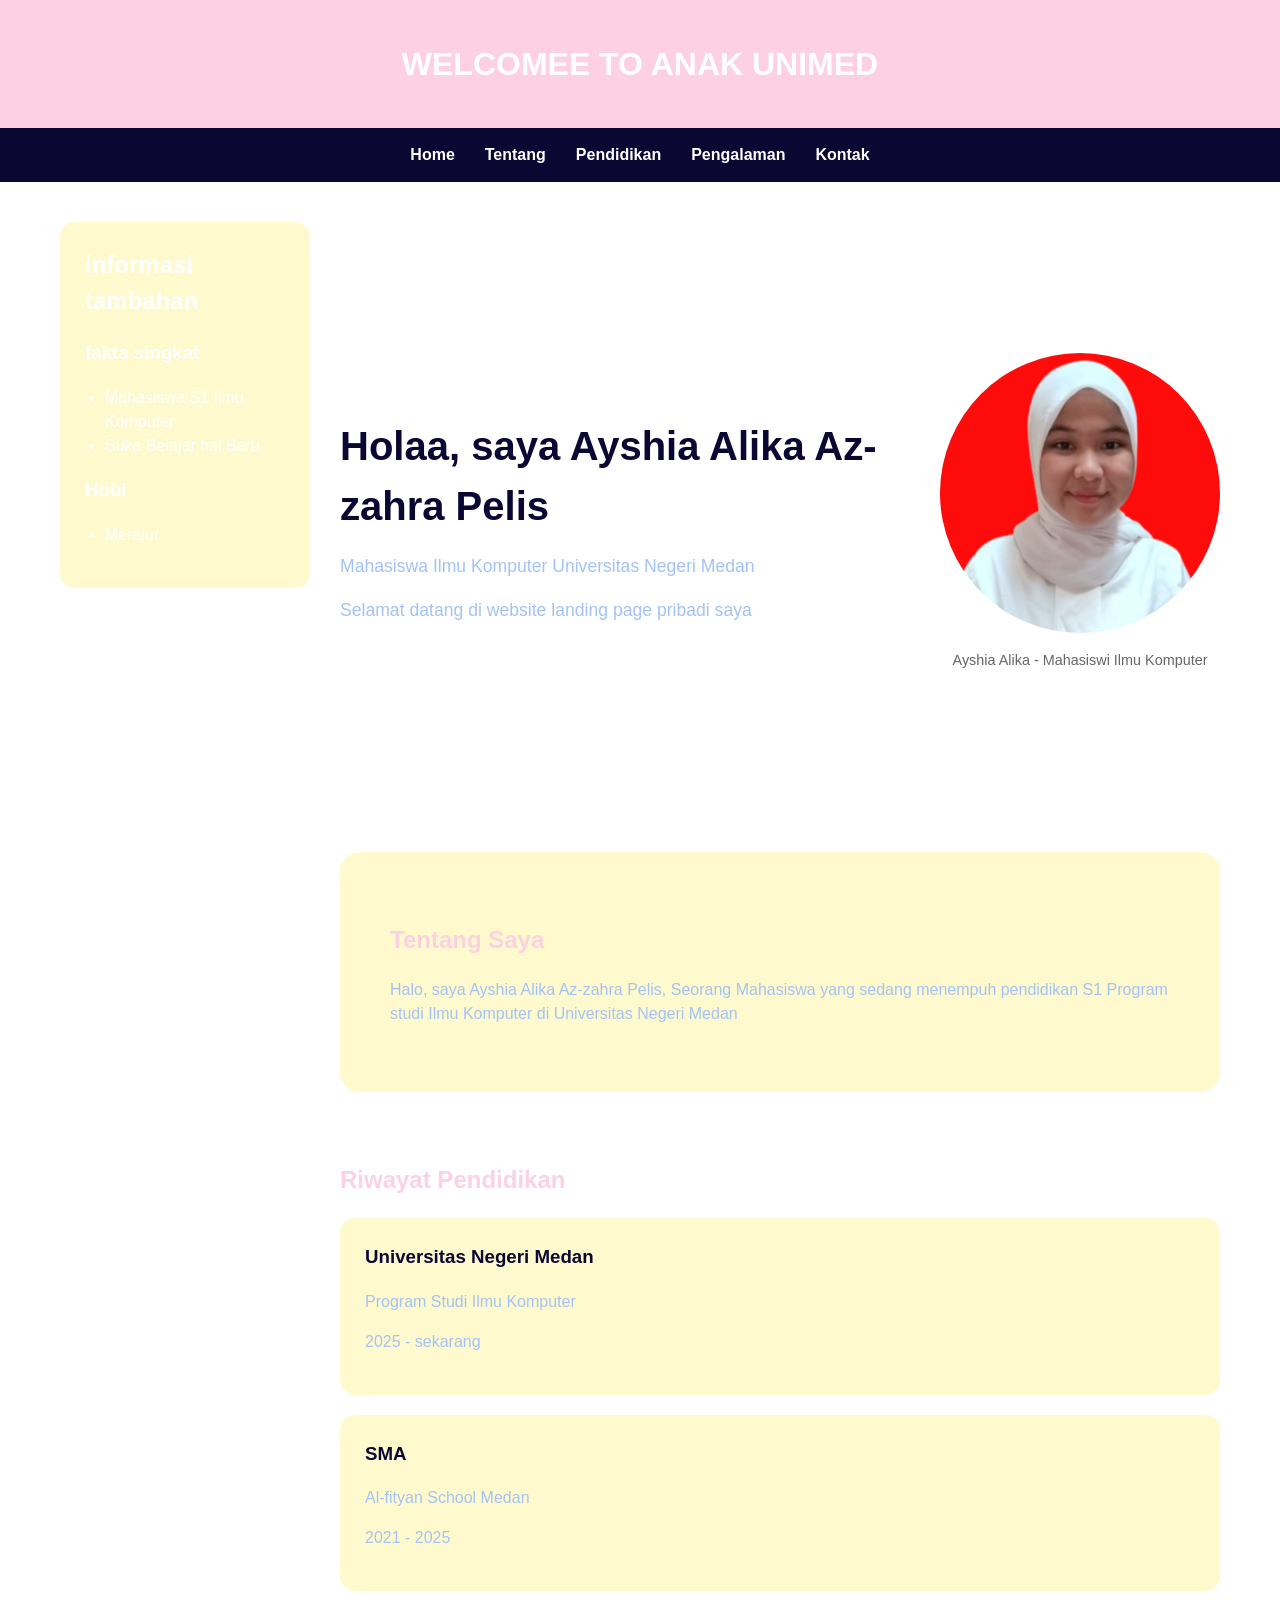
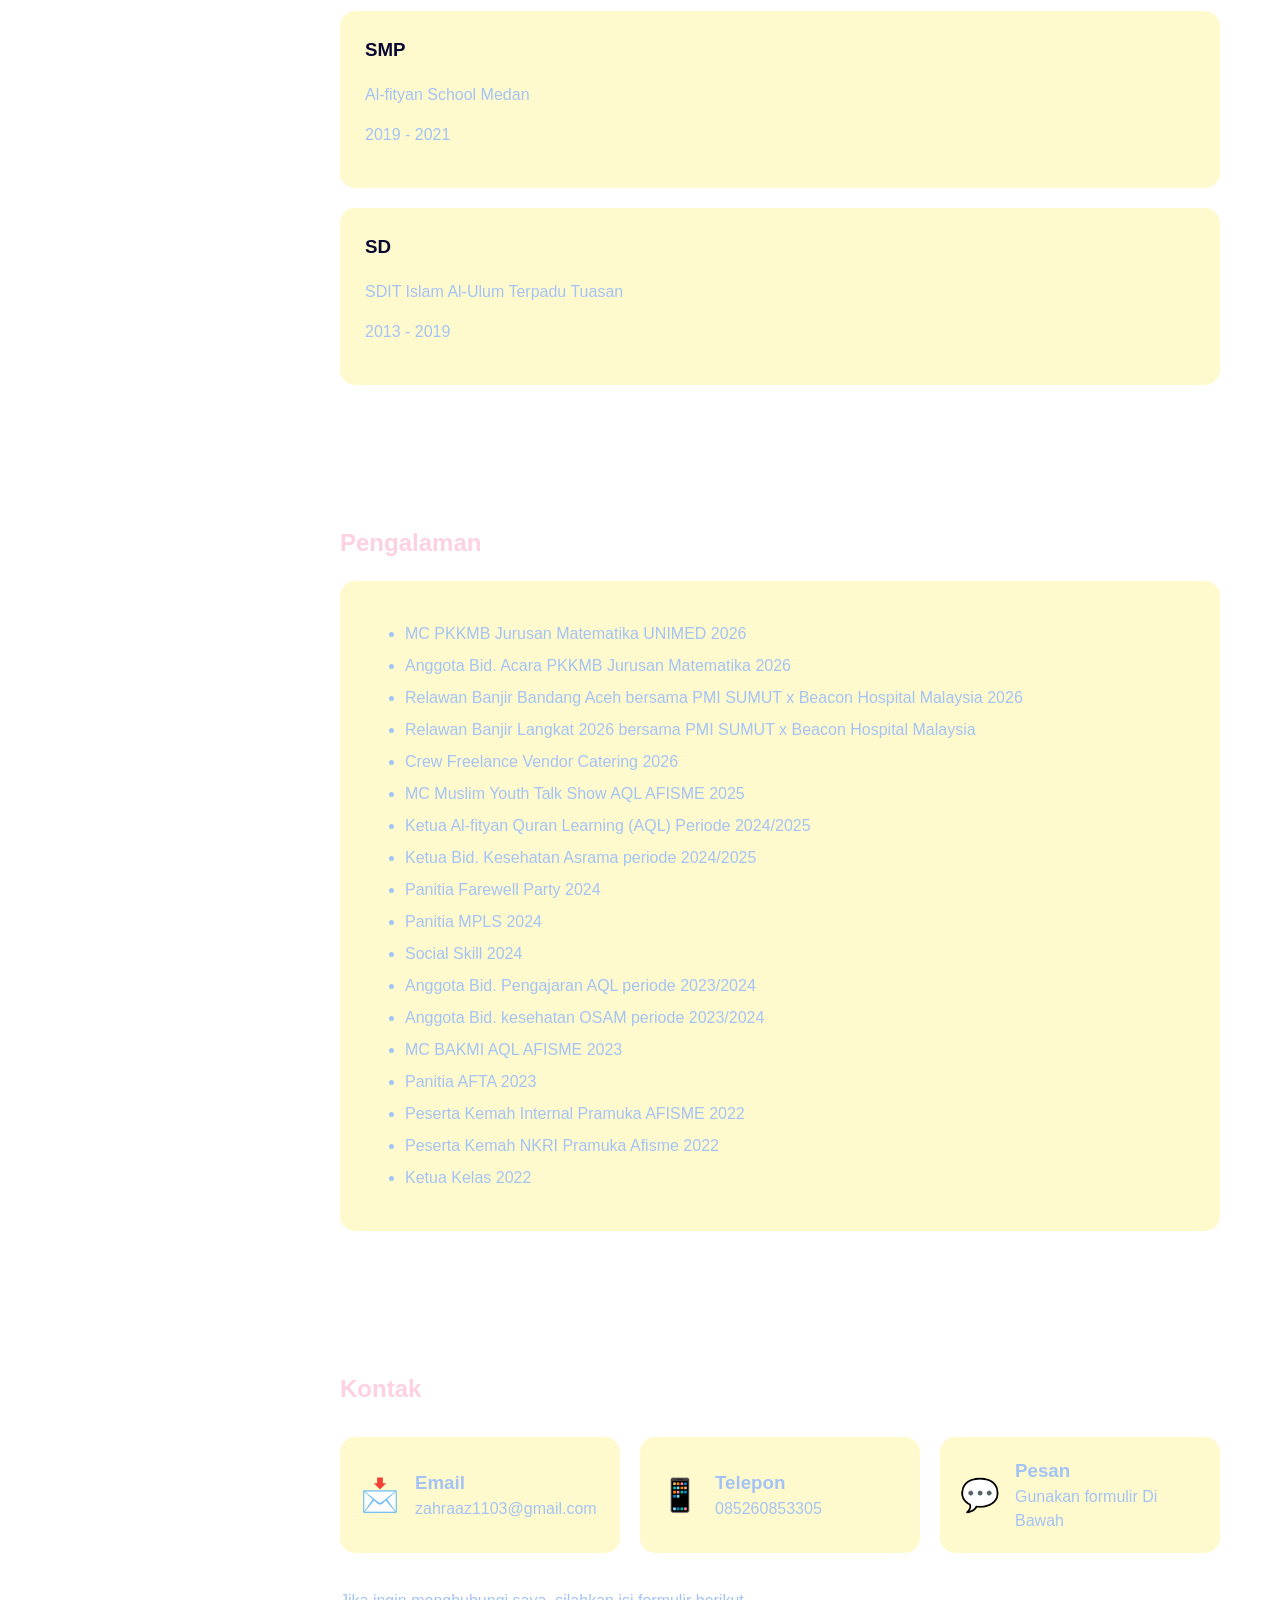
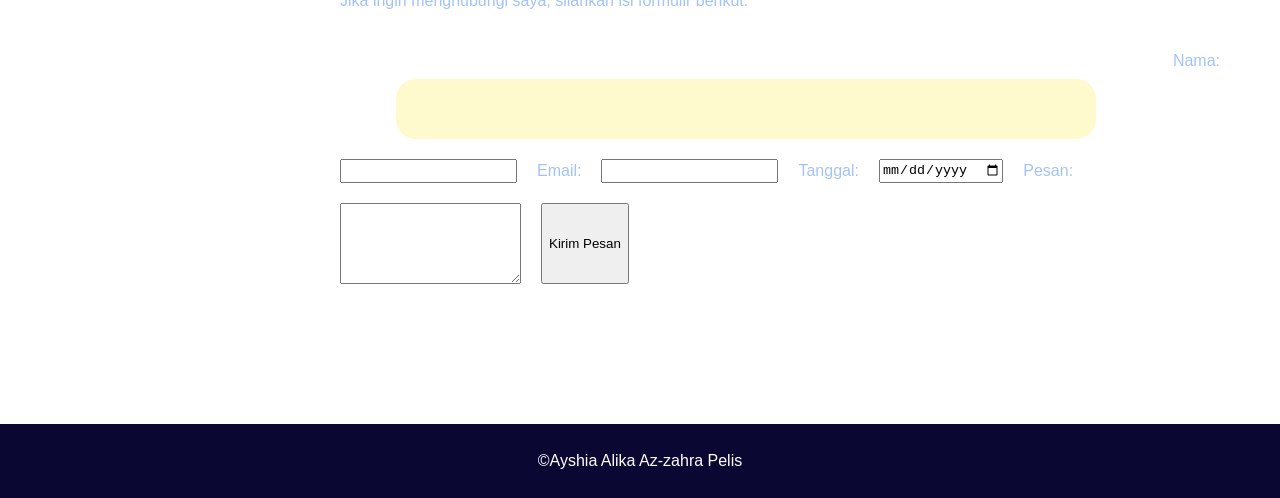
==== index.html @ b6407d88 "Add files via upload" ====
<!DOCTYPE html>
<html lang="id">

    <head>
        <meta charset="UTF-8">
        <meta name="viewport" content="width=device-width, initial-scale=1.0">

        <title>Portofolio Ayshia Alika</title>
        <meta name="description" content="Website portfolio pribadi Ayshia Alika Az-zahra Pelis, mahasiswa Ilmu Komputer Universitas Negeri Medan.">
        <meta property="og:title" content="Landing Page Ayshia Alika">
<meta property="og:description" content="Website Landing Page pribadi Ayshia Alika, mahasiswa Ilmu Komputer Universitas Negeri Medan.">
<meta property="og:type" content="website">
<link rel="stylesheet" href="style.css">
    </head>
        <body>


<!--header-->
<header class="site-header">
    <h1>WELCOMEE TO ANAK UNIMED</h1>
</header>

<!--navigasi-->
<nav class="site-nav">
    <ul class="nav-list">
        <li><a href="#home">Home</a></li>
        <li><a href="#tentang">Tentang</a></li>
        <li><a href="#pendidikan">Pendidikan</a></li>
        <li><a href="#pengalaman">Pengalaman</a></li>
        <li><a href="#kontak">Kontak</a></li>
    </ul>
</nav>

<!--layout utama-->
<div class="page-layout">
    <!--sidebar-->
    <aside class="sidebar">

    <h2>informasi tambahan</h2>
    <section>
        <h3>fakta singkat</h3>

        <ul>
            <li>Mahasiswa S1 Ilmu Komputer</li>
            <li>Suka Belajar hal Baru</li>
        </ul>
    </section>

    <section>
        <h3>Hobi</h3>

        <ul>
            <li>Merajut</li>
        </ul>
    </section>
</aside>

<!--konten utama-->
<main class="main-content">

    <!--home-->
    <section id="home" class="home-section">
        <div class="home-text">
            <h2>Holaa, saya Ayshia Alika Az-zahra Pelis</h2>

            <p>
                Mahasiswa Ilmu Komputer Universitas Negeri Medan
            </p>

            <p>Selamat datang di website landing page pribadi saya</p>
            </div>
        
        <figure class="profile-figure">
            <img src="images/foto-profil.jpeg" alt="Foto profil Ayshia Alika"> 
            <figcaption>Ayshia Alika - Mahasiswi Ilmu Komputer</figcaption>
        </figure>
    </section>

    <!--tentang-->

    <section id="tentang" class="about-section">
        <h2>Tentang Saya</h2>

        <p>
        Halo, saya Ayshia Alika Az-zahra Pelis, Seorang Mahasiswa yang sedang menempuh pendidikan S1 Program studi Ilmu Komputer di Universitas Negeri Medan 
        </p>
        
    </section>

    <!--pendidikan-->

    <section id="pendidikan" class="education-section">
        <h2>Riwayat Pendidikan</h2>

        <article class="education-card">
            <h3>Universitas Negeri Medan</h3>
            <p>Program Studi Ilmu Komputer</p>
            <p> 
                <time datetime="2025">2025</time> - sekarang
            </p>
        </article>

        <article class="education-card">
            <h3>SMA</h3>
            <p>Al-fityan School Medan</p>
            <p>
                <time datetime="2021">2021</time> - <time datetime="2025">2025</time>
            </p>
        </article>

        <article class="education-card">
            <h3>SMP</h3>
            <p>Al-fityan School Medan</p>
            <p>
                <time datetime="2019">2019</time> - <time datetime="2021">2021</time>
            </p>
        </article>

        <article class="education-card">
            <h3>SD</h3>
            <p>SDIT Islam Al-Ulum Terpadu Tuasan</p>
            <p>
                <time datetime="2013">2013</time> - <time datetime="2019">2019</time>
            </p>
        </article>
</section>

<!--pengalaman-->
    <section id="pengalaman" class="experience-section">
        <h2>Pengalaman</h2>

        <article class="experience-card">
            <ul> <li>MC PKKMB Jurusan Matematika UNIMED 2026</li>
                 <li>Anggota Bid. Acara PKKMB Jurusan Matematika 2026</li> 
                 <li>Relawan Banjir Bandang Aceh bersama PMI SUMUT x Beacon Hospital Malaysia 2026</li>
                  <li>Relawan Banjir Langkat 2026 bersama PMI SUMUT x Beacon Hospital Malaysia</li>
                   <li>Crew Freelance Vendor Catering 2026</li> 
                   <li>MC Muslim Youth Talk Show AQL AFISME 2025</li>
                    <li>Ketua Al-fityan Quran Learning (AQL) Periode 2024/2025</li>
                     <li>Ketua Bid. Kesehatan Asrama periode 2024/2025</li>
                      <li>Panitia Farewell Party 2024</li>
                       <li>Panitia MPLS 2024</li>
                        <li>Social Skill 2024</li>
                         <li>Anggota Bid. Pengajaran AQL periode 2023/2024</li>
                          <li>Anggota Bid. kesehatan OSAM periode 2023/2024</li>
                           <li>MC BAKMI AQL AFISME 2023</li>
                            <li>Panitia AFTA 2023</li>
                             <li>Peserta Kemah Internal Pramuka AFISME 2022</li>
                              <li>Peserta Kemah NKRI Pramuka Afisme 2022</li>
                               <li>Ketua Kelas 2022</li>
                             </ul>
        </article>
        </section>

        <!--kontak-->

   <section id="kontak" class="contact-section">
    <h2>Kontak</h2>

     <div class="contact-list">
        <a href="mailto:zahraaz1103@gmail.com" class="contact-item"> 
        <span class="contact-icon">📩</span>
     <div> 
        <h3>Email</h3>
        <p>zahraaz1103@gmail.com</p>
    </div>

    </a>

    <a href="tel:085260853305" class="contact-item">
        <span class="contact-icon">📱</span>
        <div>
            <h3>Telepon</h3>
            <p>085260853305</p>
        </div>
    </a>

    <div class="contact-item">
        <span class="contact-icon">💬</span>

        <div>
            <h3>Pesan</h3>
            <p>Gunakan formulir Di Bawah</p>
        </div>
    </div>

    <p>
        Jika ingin menghubungi saya, silahkan isi formulir berikut.
    </p>

    <form
    class="contact-form" action="https://formspree.io/f/mkjwlqgq" method="POST"></form>

<input type="hidden" name="_next" value="https://nabatiescookiezz-liks.github.io/Website-Landing-page-Ayshia-Alika/terima-kasih.html">

    <label for="nama">Nama:</label>
    <input type="text" id="nama" name="nama" required>

    <label for="email">Email:</label>
    <input type="email" id="email" name="email" required>

    <label for="tanggal">Tanggal:</label>
    <input type="date" id="tanggal" name="tanggal">

    <label for="pesan">Pesan:</label>
    <textarea id="pesan" name="pesan" rows="5" required></textarea>

    <button type="submit">Kirim Pesan</button>
    <p id="status-pesan"></p>

</form>

</section>
 
</main>
</div>

<!--footer-->
<footer class="site-footer">©Ayshia Alika Az-zahra Pelis</footer>

<script>
    const form = document.querySelector("form");
    const statusPesan = document.getElementById("status-pesan");

    form.addEventListener("submit", async function(event) {
        event.preventDefault();

        const data = new FormData(form);

        try {
            const response = await fetch(form.action, {
                method: "POST",
                body: data,
                headers: {
                    "Accept": "application/json"
                }
            });

            if (response.ok) {
                statusPesan.textContent = "🎉 Pesan berhasil dikirim! Terima kasih sudah menghubungi saya.";
                form.reset();
            } else {
                statusPesan.textContent = "Maaf, pesan gagal dikirim. Silakan coba lagi.";
            }

        } catch (error) {
            statusPesan.textContent = "Terjadi kesalahan. Silakan coba lagi.";
        }
    });
</script>
        </body>
</html>
---- style.css ----
* {
    box-sizing: border-box;
}

body {
    margin: 0;
    font-family: Arial, sans-serif;
    line-height: 1.5;
}

:root {
    --warna-utama: #fdd1e2;
    --warna-gelap: #0b0733;
    --warna-terang: #fffacd;
    --warna-putih: #ffffff;
    --warna-teks: #a3c3f6;
    --warna-border: #d1d5db;
    --radius-card: 15px;
    --shadow-card:0 8px 20px rgba(0, 0, 0, 0.08);
}

/* ========================================= 2. GLOBAL RESET ========================================= */

* {
    box-sizing: border-box;
}

html{
    scroll-behavior: smooth;
}

body{
    margin: 0; 
    font-family: Arial, sans-serif; 
    line-height: 1.5;
     color: var(--warna-teks);
      background-color: var(--warna-putih);
}

/* ========================================= 3. HEADER ========================================= */

.site-header {
     background-color: var(--warna-utama);
    color: var(--warna-putih);
    text-align: center;
    padding: 40px 20px;
}

.site-header h1{
    margin: 0;
}

/* ========================================= 4. NAVIGATION ========================================= */


.site-nav {
    background-color: var(--warna-gelap);
    padding: 15px 20px;
}

.nav-list {
    list-style: none;
    margin: 0;
    padding: 0;

    /* FLEXBOX 1 */

    display: flex;
    justify-content: center;
    align-items: center;
    flex-wrap: wrap;
    gap: 30px;
}

.nav-list a {
    color: var(--warna-putih);
    text-decoration: none;
    font-weight: bold;
    transition: 0.3s ease;
}


.nav-list a:hover {
    color: var(--warna-utama);
}


/* ========================================= 5. MAIN PAGE LAYOUT ========================================= */

.page-layout { /* * CSS GRID * Kolom pertama = sidebar * Kolom kedua = konten utama */ 
    display: grid; 
    grid-template-columns: 250px minmax(0, 1fr);
     gap: 30px; 
     max-width: 1200px;
      margin: 0 auto;
       padding: 40px 20px; }

/* ========================================= 6. SIDEBAR ========================================= */

.sidebar {
    background-color: var(--warna-terang);
    color: var(--warna-putih);
    padding: 25px;
    border-radius: var(--radius-card);

    height: fit-content;
    position: sticky;
    top: 20px;
}

.sidebar h2, 
.sidebar h3 {
    color: var(--warna-putih);
}

.sidebar h2 {
    margin-top: 0;
}

.sidebar ul {
    padding-left: 20px;
}

/* ========================================= 7. MAIN CONTENT ========================================= */

.main-content {
    min-width: 0;
}

.main-content section {
    padding: 50px 0;
}

.main-content section:first-child {
    padding-top: 0;
}

.main-content h2 {
    color: var(--warna-utama);
}

/* ========================================= 8. HOME SECTION ========================================= */


.home-section {
    min-height: 70vh;

    /* FLEXBOX 2 */
    display: flex;
    align-items: center;
    justify-content: space-between;
    gap: 40px;
}

.home-text {
    flex: 1;
}

.home-text h2 {
    color: var(--warna-gelap);
    font-size: 2.5rem;
    margin-bottom: 15px;
}


.home-text p {
    font-size: 1.1rem;
}

 .profile-figure {
    margin: 0;
    text-align: center;
    flex-shrink: 0;
 }
   
.profile-figure img { 
    width: 280px;
     height: 280px;
      object-fit: cover;
       border-radius: 50%; 
    } 
    .profile-figure figcaption { 
        margin-top: 10px;
         font-size: 0.9rem;
          color: #666; 
        }


        /* ========================================= 9. ABOUT SECTION ========================================= */

        .about-section {
            background-color: var(--warna-terang);
            padding: 50px !important;
            border-radius: 20px;
        }


  /* ========================================= 10. EDUCATION & EXPERIENCE CARDS ========================================= */
  
  .education-card,
  .experience-card {
    background-color: var(--warna-terang);
    padding: 25px;
    margin: 20px 0;
    border-radius: var(--radius-card);
    transition: 0.3s ease;
  }


  .education-card:hover,
  .experience-card:hover {
transform: translateY(-5px);
box-shadow: var(--shadow-card);
  }

  .education-card h3,
  .experience-card h3 {
    margin-top: 0;
    color: var(--warna-gelap);
  }

  .experience-card li {
    margin-bottom: 8px;
  }

  /* ========================================= 11. CONTACT ========================================= */

  .contact-section {
    pad: 60px 0 !important;
  }

  .contact-list {
    display: flex;
    flex-wrap: wrap;
    gap: 20px;
    margin: 30px 0;
  }


  .contact-item {
    flex: 1 1 200px;
    display: flex;
    align-items: center;
    gap: 15px;
    padding: 20px;
    background-color: var(--warna-terang);

    border-radius: var(--radius-card);
    color: var(--warna-teks);
    text-decoration: none;

    transition: 0.3 ease;
  }

.contact-item:hover {
    transform: translateY(-5px);

    box-shadow: var(--shadow-card);
}

  .contact-icon {
    font-size: 2rem;
  }


  .contact-item h3,
  .contact-item p{
margin: 0;
  }

  /* =========================================
   12. CONTACT FORM
   ========================================= */

.contact-form {
    display: flex;
    flex-direction: column;
    gap: 10px;

    width: 100%;
    max-width: 700px;
    margin: 30px auto 0;

    background-color: var(--warna-terang);
    padding: 30px;
    border-radius: 20px;
}

.contact-form label {
    display: block;
    margin-top: 5px;
    margin-bottom: 5px;

    font-weight: bold;
    color: var(--warna-teks);
}

.contact-form input,
.contact-form textarea {
    display: block;

    width: 100%;
    padding: 12px 15px;
    margin: 0 0 10px 0;

    border: 1px solid var(--warna-border);
    border-radius: 10px;

    font-family: inherit;
    font-size: 1rem;
    background-color: var(--warna-putih);
    color: var(--warna-teks);
}

.contact-form textarea {
    min-height: 140px;
    resize: vertical;
}

.contact-form input:focus,
.contact-form textarea:focus {
    outline: none;
    border-color: var(--warna-utama);
    box-shadow: 0 0 0 3px rgba(108, 99, 255, 0.15);
}

.contact-form button {
    align-self: flex-start;

    background-color: var(--warna-utama);
    color: var(--warna-putih);

    border: none;
    padding: 12px 25px;
    margin-top: 5px;

    border-radius: 10px;

    font-size: 1rem;
    font-weight: bold;
    cursor: pointer;

    transition: 0.3s ease;
}

.contact-form button:hover {
    opacity: 0.85;
}



/* ========================================= 13. FOOTER ========================================= */ 
.site-footer { 
    background-color: var(--warna-gelap); 
    color: var(--warna-putih);
     text-align: center;
      padding: 25px 20px;
       margin-top: 20px;
     } 
     
/* ========================================= 14. DARK MODE - BONUS ========================================= */ 
@media (prefers-color-scheme: dark) {
     :root { --warna-utama: #aaaaf8; 
        --warna-gelap: #111827; 
        --warna-terang: #1f2937;
         --warna-putih: #f9fafb;
          --warna-teks: #e5e7eb;
           --warna-border: #4b5563;
         } 
         body { background-color: #0f172a; 
            color: var(--warna-teks);
         } 
         
         .home-text h2,
          .education-card h3,
           .experience-card h3 { 
            color: var(--warna-putih);
         }
         
         .profile-figure figcaption {
             color: #cbd5e1; 
            }
            
            
            .contact-item {
                 color: var(--warna-teks); 
                }
            
            
            }
            
/* ========================================= 15. RESPONSIVE DESIGN ========================================= */


@media (max-widht: 900px) {
    .page-layout {
        grid-template-columns: 1fr;
    }

    .sidebar {
        position: relative;
    }

    .home-section {
        min-height: auto;
    }

}


@media (max-width: 768px) {
     .nav-list {
         gap: 15px;
         }
         
         
     .home-section { 
        flex-direction: column;
         text-align: center;
         }
         
         .home-text {
             width: 100%;
             }
             
             .profile-figure img {
                 width: 220px;
                 
                  height: 220px;
                 }
                 
                 
.about-section {
     padding: 30px !important;
     }
     
.contact-list { 
    flex-direction: column;
 }
 
 
 .contact-form { 
    padding: 20px;
 }
} 


@media (max-width: 480px) {
     .site-header h1 {
         font-size: 1.5rem;
         }
         
         
.main-content section { 
    padding: 35px 0; 
} 


.home-text h2 { 
    
    font-size: 2rem; 
} 


.page-layout { 
    padding: 25px 15px; 
} 
}
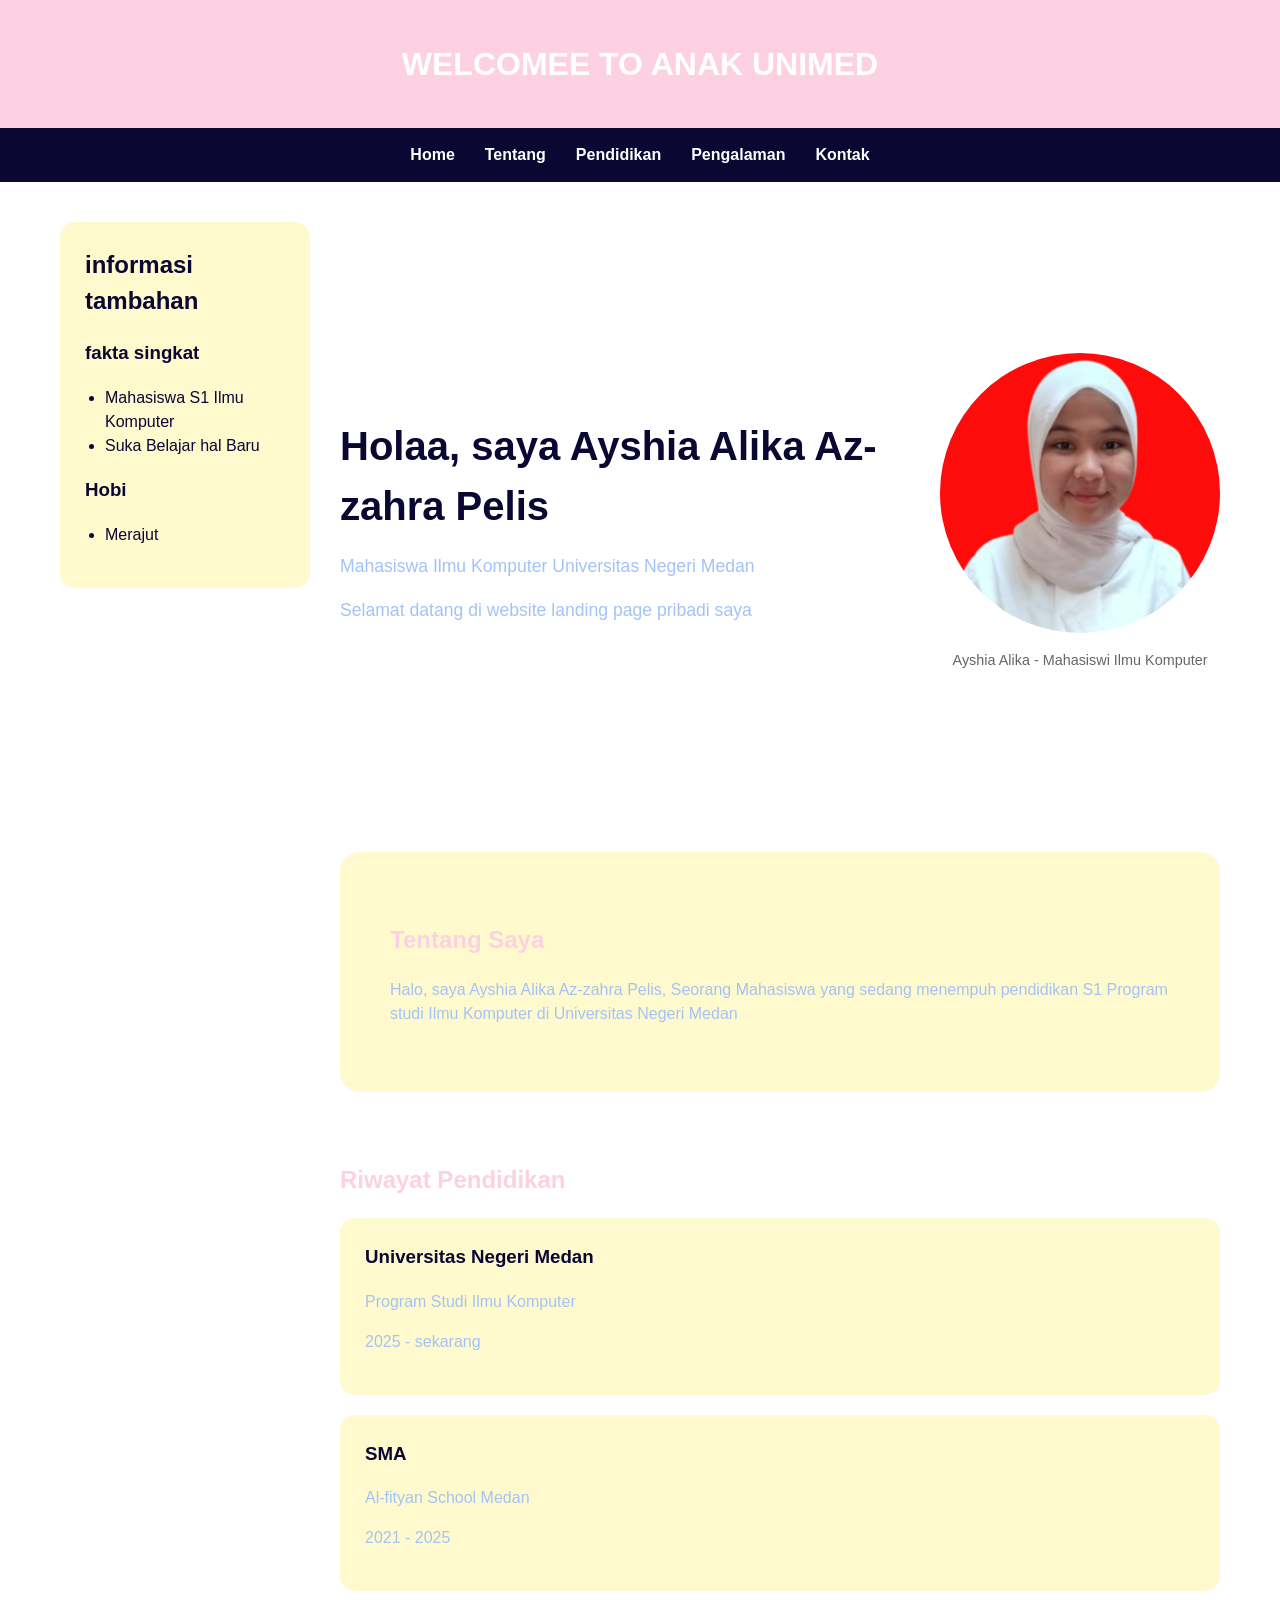
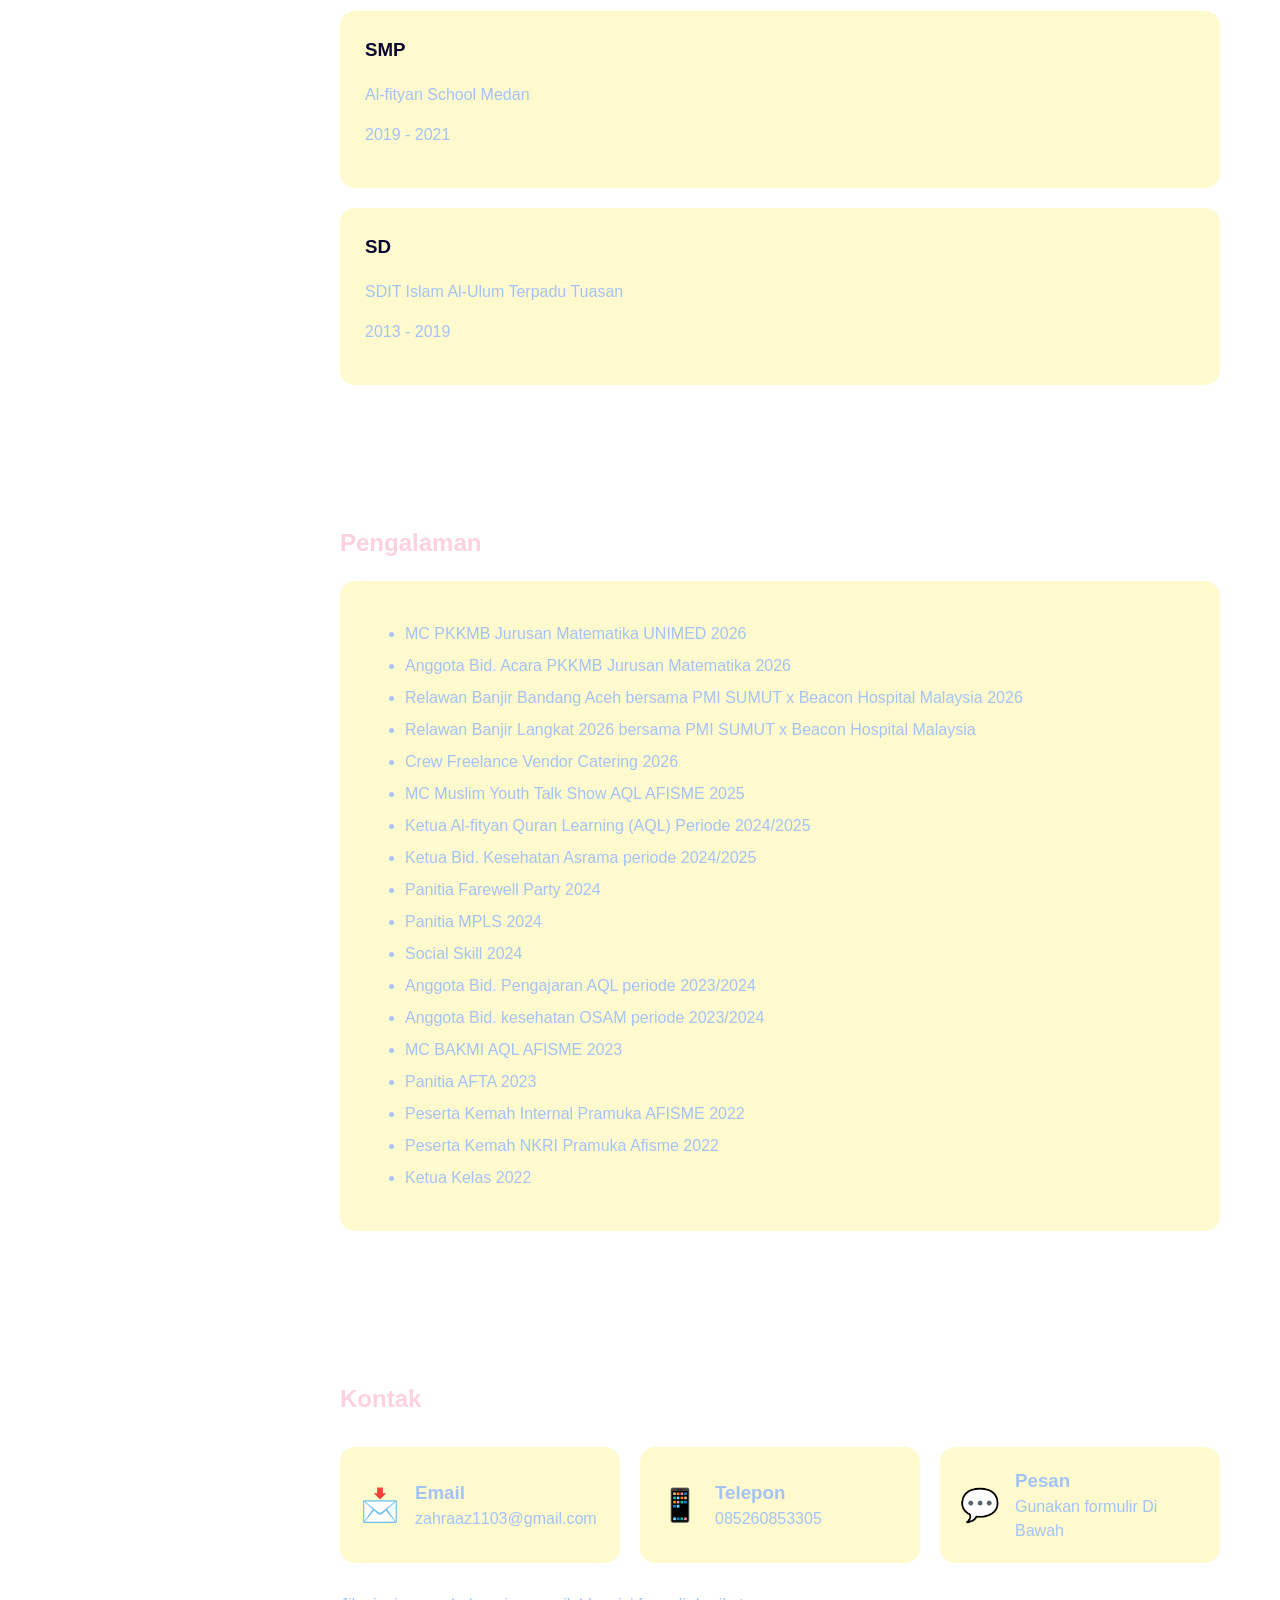
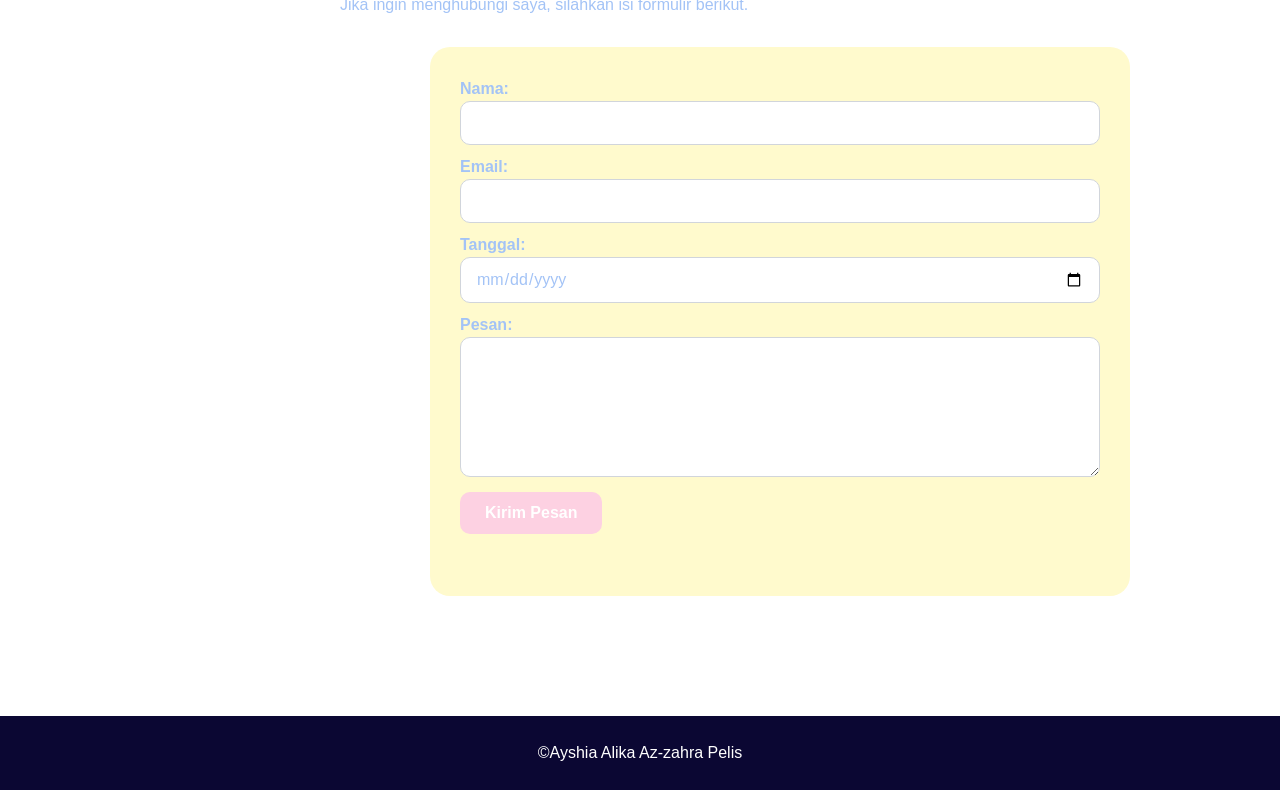
==== commit 8e128e4b: "Add files via upload" ====
--- a/index.html
+++ b/index.html
@@ -183,13 +183,14 @@
             <p>Gunakan formulir Di Bawah</p>
         </div>
     </div>
+    </div>
 
     <p>
         Jika ingin menghubungi saya, silahkan isi formulir berikut.
     </p>
 
     <form
-    class="contact-form" action="https://formspree.io/f/mkjwlqgq" method="POST"></form>
+    class="contact-form" action="https://formspree.io/f/mkjwlqgq" method="POST">
 
 <input type="hidden" name="_next" value="https://nabatiescookiezz-liks.github.io/Website-Landing-page-Ayshia-Alika/terima-kasih.html">
 
--- a/style.css
+++ b/style.css
@@ -1,3 +1,4 @@
+
 * {
     box-sizing: border-box;
 }
@@ -99,7 +100,7 @@
 
 .sidebar {
     background-color: var(--warna-terang);
-    color: var(--warna-putih);
+    color: var(--warna-gelap);
     padding: 25px;
     border-radius: var(--radius-card);
 
@@ -110,7 +111,7 @@
 
 .sidebar h2, 
 .sidebar h3 {
-    color: var(--warna-putih);
+    color: var(--warna-gelap);
 }
 
 .sidebar h2 {
@@ -226,7 +227,7 @@
   /* ========================================= 11. CONTACT ========================================= */
 
   .contact-section {
-    pad: 60px 0 !important;
+    padding: 60px 0 !important;
   }
 
   .contact-list {
@@ -249,7 +250,7 @@
     color: var(--warna-teks);
     text-decoration: none;
 
-    transition: 0.3 ease;
+    transition: 0.3s ease;
   }
 
 .contact-item:hover {
@@ -275,7 +276,7 @@
 .contact-form {
     display: flex;
     flex-direction: column;
-    gap: 10px;
+    gap: px;
 
     width: 100%;
     max-width: 700px;
@@ -286,16 +287,21 @@
     border-radius: 20px;
 }
 
+
+.contact-form input[type="hidden"] {
+    display: none !important;
+}
+
+
 .contact-form label {
     display: block;
-    margin-top: 5px;
-    margin-bottom: 5px;
+    margin: 5px o;
 
     font-weight: bold;
     color: var(--warna-teks);
 }
 
-.contact-form input,
+.contact-form input:not([type="hidden"]),
 .contact-form textarea {
     display: block;
 
@@ -317,7 +323,7 @@
     resize: vertical;
 }
 
-.contact-form input:focus,
+.contact-form input:not([type="hidden"]):focus,
 .contact-form textarea:focus {
     outline: none;
     border-color: var(--warna-utama);
@@ -392,7 +398,7 @@
 /* ========================================= 15. RESPONSIVE DESIGN ========================================= */
 
 
-@media (max-widht: 900px) {
+@media (max-width: 900px) {
     .page-layout {
         grid-template-columns: 1fr;
     }
